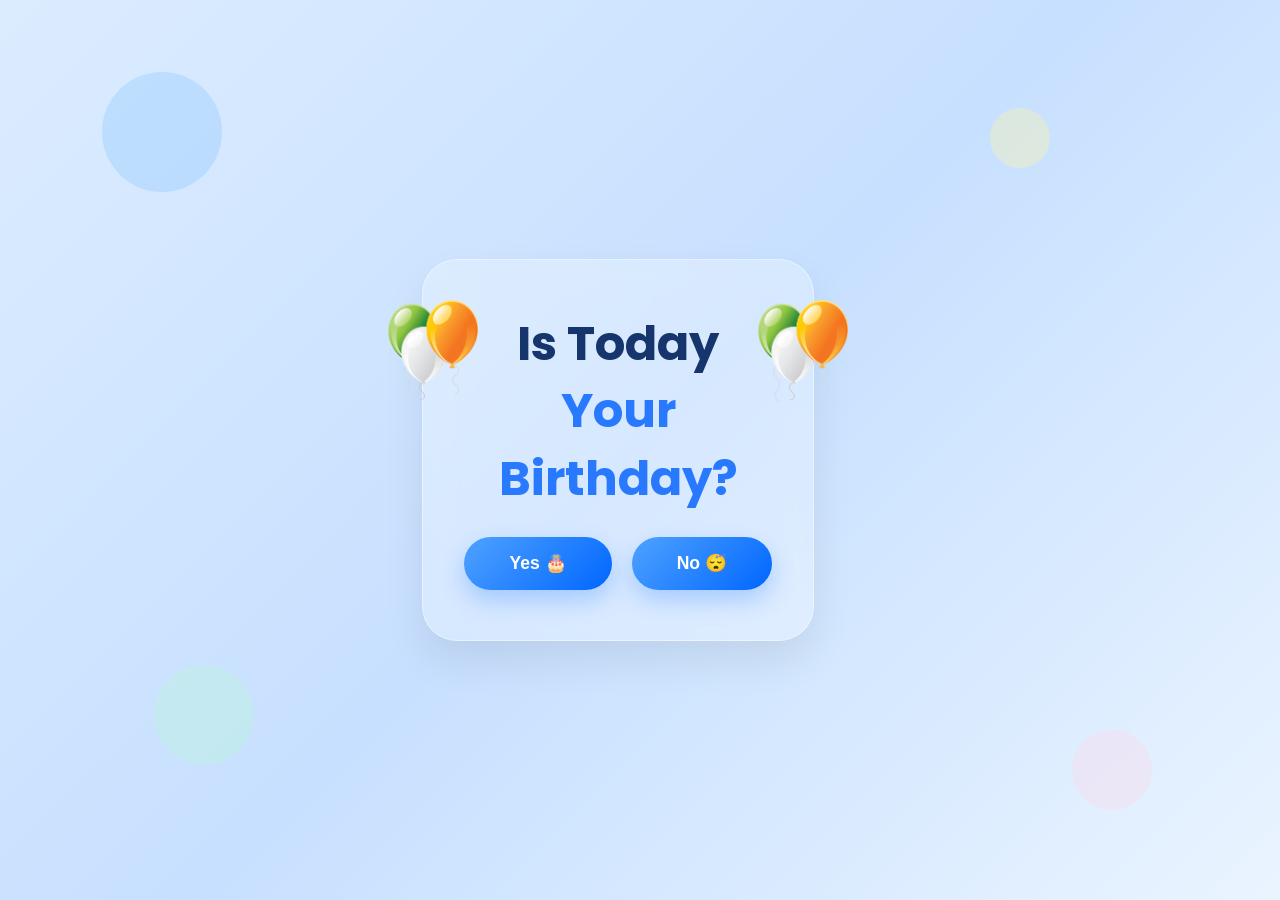
==== index.html @ 894835bd "add files" ====
<!DOCTYPE html>
<html lang="en">

<head>
    <meta charset="UTF-8">
    <meta name="viewport" content="width=device-width, initial-scale=1.0">
    <title>Birthday Surprise</title>

    <!-- Google Font -->
    <link href="https://fonts.googleapis.com/css2?family=Poppins:wght@400;500;600;700&display=swap" rel="stylesheet">

    <style>
        * {
            margin: 0;
            padding: 0;
            box-sizing: border-box;
        }
        
        body {
            font-family: 'Poppins', sans-serif;
            height: 100vh;
            overflow: hidden;
            display: flex;
            justify-content: center;
            align-items: center;
            background: linear-gradient(135deg, #dcecff, #c7e0ff, #eaf4ff);
            position: relative;
        }
        /* Floating background circles */
        
        .circle {
            position: absolute;
            border-radius: 50%;
            opacity: 0.35;
            animation: float 6s infinite ease-in-out;
        }
        
        .circle1 {
            width: 120px;
            height: 120px;
            background: #8ec5ff;
            top: 8%;
            left: 8%;
        }
        
        .circle2 {
            width: 80px;
            height: 80px;
            background: #ffd6e7;
            bottom: 10%;
            right: 10%;
            animation-delay: 1s;
        }
        
        .circle3 {
            width: 60px;
            height: 60px;
            background: #fff3a3;
            top: 12%;
            right: 18%;
            animation-delay: 2s;
        }
        
        .circle4 {
            width: 100px;
            height: 100px;
            background: #b8f7d4;
            bottom: 15%;
            left: 12%;
            animation-delay: 3s;
        }
        
        @keyframes float {
            0%,
            100% {
                transform: translateY(0px);
            }
            50% {
                transform: translateY(-18px);
            }
        }
        /* Confetti */
        
        .confetti {
            position: absolute;
            width: 12px;
            height: 12px;
            border-radius: 3px;
            top: -20px;
            animation: fall linear infinite;
        }
        
        .confetti:nth-child(1) {
            left: 10%;
            background: #ff7eb3;
            animation-duration: 6s;
        }
        
        .confetti:nth-child(2) {
            left: 25%;
            background: #7afcff;
            animation-duration: 8s;
        }
        
        .confetti:nth-child(3) {
            left: 40%;
            background: #fff3a3;
            animation-duration: 5s;
        }
        
        .confetti:nth-child(4) {
            left: 60%;
            background: #ffffff;
            animation-duration: 7s;
        }
        
        .confetti:nth-child(5) {
            left: 80%;
            background: #cdb4ff;
            animation-duration: 6s;
        }
        
        @keyframes fall {
            0% {
                transform: translateY(-20px) rotate(0deg);
            }
            100% {
                transform: translateY(110vh) rotate(360deg);
            }
        }
        /* Main Card */
        
        .card {
            width: 90%;
            max-width: 650px;
            background: rgba(255, 255, 255, 0.28);
            backdrop-filter: blur(15px);
            border: 1px solid rgba(255, 255, 255, 0.4);
            border-radius: 35px;
            padding: 50px 35px;
            text-align: center;
            position: relative;
            box-shadow: 0 20px 40px rgba(0, 0, 0, 0.08);
            animation: popup 0.8s ease;
        }
        
        @keyframes popup {
            from {
                opacity: 0;
                transform: scale(0.7);
            }
            to {
                opacity: 1;
                transform: scale(1);
            }
        }
        
        h1 {
            font-size: 3rem;
            line-height: 1.4;
            color: #16356d;
            margin-bottom: 25px;
        }
        
        .highlight {
            color: #2979ff;
        }
        /* Images */
        
        .balloon {
            width: 90px;
            position: absolute;
            animation: balloonFloat 4s infinite ease-in-out;
        }
        
        .balloon-left {
            left: -35px;
            top: 40px;
        }
        
        .balloon-right {
            right: -35px;
            top: 40px;
            animation-delay: 1s;
        }
        
        .gift-image {
            width: 130px;
            margin-bottom: 20px;
            animation: shake 2s infinite;
        }
        
        .cake-image {
            width: 150px;
            position: absolute;
            bottom: -25px;
            right: -20px;
            animation: float 5s infinite ease-in-out;
        }
        
        @keyframes balloonFloat {
            0%,
            100% {
                transform: translateY(0px);
            }
            50% {
                transform: translateY(-15px);
            }
        }
        
        @keyframes shake {
            0%,
            100% {
                transform: rotate(0deg);
            }
            25% {
                transform: rotate(5deg);
            }
            75% {
                transform: rotate(-5deg);
            }
        }
        /* Buttons */
        
        .button-group {
            display: flex;
            justify-content: center;
            gap: 20px;
            flex-wrap: wrap;
        }
        
        button {
            padding: 16px 45px;
            border: none;
            border-radius: 50px;
            background: linear-gradient(135deg, #4fa2ff, #0066ff);
            color: white;
            font-size: 1.1rem;
            font-weight: 600;
            cursor: pointer;
            transition: 0.3s;
            box-shadow: 0 10px 25px rgba(0, 102, 255, 0.25);
        }
        
        button:hover {
            transform: translateY(-5px) scale(1.05);
        }
        
        .hidden {
            display: none;
        }
        /* Mobile */
        
        @media(max-width:768px) {
            h1 {
                font-size: 2rem;
            }
            .card {
                padding: 40px 25px;
            }
            .balloon {
                width: 60px;
            }
            .gift-image {
                width: 100px;
            }
            .cake-image {
                width: 100px;
                right: -10px;
            }
            button {
                width: 100%;
            }
        }
    </style>
</head>

<body>

    <!-- Background Decorations -->

    <div class="circle circle1"></div>
    <div class="circle circle2"></div>
    <div class="circle circle3"></div>
    <div class="circle circle4"></div>

    <!-- Confetti -->

    <div class="confetti"></div>
    <div class="confetti"></div>
    <div class="confetti"></div>
    <div class="confetti"></div>
    <div class="confetti"></div>

    <!-- Birthday Question -->

    <div id="birthdayQuestion">

        <div class="card">

            <!-- Balloons -->
            <img src="assets/balloon.png" class="balloon balloon-left">
            <img src="assets/balloon.png" class="balloon balloon-right">

            <h1>
                Is Today <br>
                <span class="highlight">Your Birthday?</span>
            </h1>

            <div class="button-group">
                <button onclick="handleYes()">Yes 🎂</button>
                <button onclick="handleNo()">No 😴</button>
            </div>

        </div>

    </div>

    <!-- Gift Section -->

    <div id="giftBox" class="hidden">

        <div class="card">

            <!-- Gift Image -->
            <img src="assets/gift.png" class="gift-image">

            <h1>
                I made something <br>
                <span class="highlight">special for you</span>
            </h1>

            <button onclick="openSurprise()">
                Open Surprise ✨
            </button>

            <!-- Cake -->
            <img src="assets/cake.png" class="cake-image">

        </div>

    </div>

    <!-- No Birthday -->

    <div id="noBirthday" class="hidden">

        <div class="card">

            <h1>
                😅 Oops... <br> No Birthday Today
            </h1>

            <button onclick="goBackToBirthday()">
                Back
            </button>

        </div>

    </div>

    <script>
        function handleYes() {
            document.getElementById("birthdayQuestion").classList.add("hidden");
            document.getElementById("giftBox").classList.remove("hidden");
        }

        function handleNo() {
            document.getElementById("birthdayQuestion").classList.add("hidden");
            document.getElementById("noBirthday").classList.remove("hidden");
        }

        function goBackToBirthday() {
            document.getElementById("noBirthday").classList.add("hidden");
            document.getElementById("birthdayQuestion").classList.remove("hidden");
        }

        function openSurprise() {

            // Add your birthday surprise page link here

            window.location.href = "video.html";
        }
    </script>

</body>

</html>
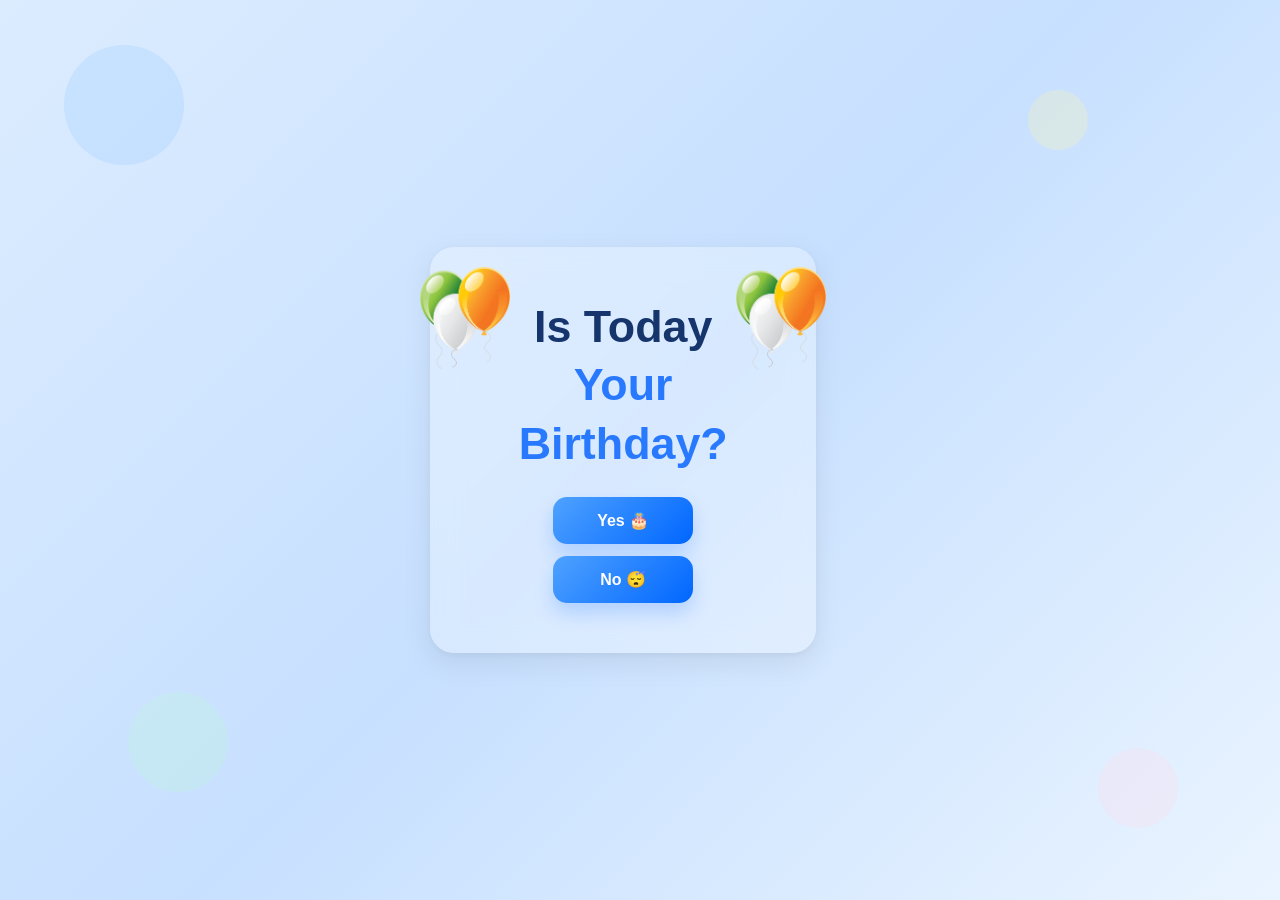
==== commit 31b1886e: "add files" ====
--- a/index.html
+++ b/index.html
@@ -6,7 +6,6 @@
     <meta name="viewport" content="width=device-width, initial-scale=1.0">
     <title>Birthday Surprise</title>
 
-    <!-- Google Font -->
     <link href="https://fonts.googleapis.com/css2?family=Poppins:wght@400;500;600;700&display=swap" rel="stylesheet">
 
     <style>
@@ -18,20 +17,20 @@
         
         body {
             font-family: 'Poppins', sans-serif;
-            height: 100vh;
-            overflow: hidden;
+            min-height: 100vh;
             display: flex;
             justify-content: center;
             align-items: center;
             background: linear-gradient(135deg, #dcecff, #c7e0ff, #eaf4ff);
-            position: relative;
-        }
-        /* Floating background circles */
+            overflow-x: hidden;
+            padding: 16px;
+        }
+        /* Background circles */
         
         .circle {
             position: absolute;
             border-radius: 50%;
-            opacity: 0.35;
+            opacity: 0.25;
             animation: float 6s infinite ease-in-out;
         }
         
@@ -39,16 +38,16 @@
             width: 120px;
             height: 120px;
             background: #8ec5ff;
-            top: 8%;
-            left: 8%;
+            top: 5%;
+            left: 5%;
         }
         
         .circle2 {
             width: 80px;
             height: 80px;
             background: #ffd6e7;
-            bottom: 10%;
-            right: 10%;
+            bottom: 8%;
+            right: 8%;
             animation-delay: 1s;
         }
         
@@ -56,8 +55,8 @@
             width: 60px;
             height: 60px;
             background: #fff3a3;
-            top: 12%;
-            right: 18%;
+            top: 10%;
+            right: 15%;
             animation-delay: 2s;
         }
         
@@ -65,8 +64,8 @@
             width: 100px;
             height: 100px;
             background: #b8f7d4;
-            bottom: 15%;
-            left: 12%;
+            bottom: 12%;
+            left: 10%;
             animation-delay: 3s;
         }
         
@@ -83,10 +82,10 @@
         
         .confetti {
             position: absolute;
-            width: 12px;
-            height: 12px;
-            border-radius: 3px;
+            width: 10px;
+            height: 10px;
             top: -20px;
+            border-radius: 2px;
             animation: fall linear infinite;
         }
         
@@ -128,26 +127,24 @@
                 transform: translateY(110vh) rotate(360deg);
             }
         }
-        /* Main Card */
+        /* Card */
         
         .card {
-            width: 90%;
-            max-width: 650px;
-            background: rgba(255, 255, 255, 0.28);
+            width: min(92%, 650px);
+            background: rgba(255, 255, 255, 0.3);
             backdrop-filter: blur(15px);
-            border: 1px solid rgba(255, 255, 255, 0.4);
-            border-radius: 35px;
-            padding: 50px 35px;
+            border-radius: 24px;
+            padding: clamp(20px, 5vw, 50px);
             text-align: center;
             position: relative;
-            box-shadow: 0 20px 40px rgba(0, 0, 0, 0.08);
-            animation: popup 0.8s ease;
+            box-shadow: 0 10px 30px rgba(0, 0, 0, 0.08), 0 2px 8px rgba(0, 0, 0, 0.05);
+            animation: popup 0.7s ease;
         }
         
         @keyframes popup {
             from {
                 opacity: 0;
-                transform: scale(0.7);
+                transform: scale(0.8);
             }
             to {
                 opacity: 1;
@@ -156,9 +153,10 @@
         }
         
         h1 {
-            font-size: 3rem;
-            line-height: 1.4;
+            font-size: clamp(1.6rem, 4vw, 2.8rem);
+            font-weight: 600;
             color: #16356d;
+            line-height: 1.3;
             margin-bottom: 25px;
         }
         
@@ -167,45 +165,32 @@
         }
         /* Images */
         
+        img {
+            max-width: 100%;
+            height: auto;
+        }
+        
         .balloon {
-            width: 90px;
+            width: clamp(50px, 12vw, 90px);
             position: absolute;
-            animation: balloonFloat 4s infinite ease-in-out;
+            animation: float 4s infinite ease-in-out;
         }
         
         .balloon-left {
-            left: -35px;
-            top: 40px;
+            left: -10px;
+            top: 20px;
         }
         
         .balloon-right {
-            right: -35px;
-            top: 40px;
+            right: -10px;
+            top: 20px;
             animation-delay: 1s;
         }
         
         .gift-image {
-            width: 130px;
+            width: clamp(80px, 18vw, 130px);
             margin-bottom: 20px;
             animation: shake 2s infinite;
-        }
-        
-        .cake-image {
-            width: 150px;
-            position: absolute;
-            bottom: -25px;
-            right: -20px;
-            animation: float 5s infinite ease-in-out;
-        }
-        
-        @keyframes balloonFloat {
-            0%,
-            100% {
-                transform: translateY(0px);
-            }
-            50% {
-                transform: translateY(-15px);
-            }
         }
         
         @keyframes shake {
@@ -220,85 +205,69 @@
                 transform: rotate(-5deg);
             }
         }
-        /* Buttons */
+        /* Buttons (Material style) */
         
         .button-group {
             display: flex;
             justify-content: center;
-            gap: 20px;
+            gap: 12px;
             flex-wrap: wrap;
+            margin-top: 10px;
         }
         
         button {
-            padding: 16px 45px;
+            padding: 14px 24px;
             border: none;
-            border-radius: 50px;
+            border-radius: 14px;
             background: linear-gradient(135deg, #4fa2ff, #0066ff);
             color: white;
-            font-size: 1.1rem;
+            font-size: 1rem;
             font-weight: 600;
             cursor: pointer;
-            transition: 0.3s;
-            box-shadow: 0 10px 25px rgba(0, 102, 255, 0.25);
+            min-width: 140px;
+            transition: 0.3s ease;
+            box-shadow: 0 10px 20px rgba(0, 102, 255, 0.2);
         }
         
         button:hover {
-            transform: translateY(-5px) scale(1.05);
+            transform: translateY(-3px);
+        }
+        /* Mobile */
+        
+        @media (max-width: 480px) {
+            .button-group {
+                flex-direction: column;
+            }
+            button {
+                width: 100%;
+            }
         }
         
         .hidden {
             display: none;
         }
-        /* Mobile */
-        
-        @media(max-width:768px) {
-            h1 {
-                font-size: 2rem;
-            }
-            .card {
-                padding: 40px 25px;
-            }
-            .balloon {
-                width: 60px;
-            }
-            .gift-image {
-                width: 100px;
-            }
-            .cake-image {
-                width: 100px;
-                right: -10px;
-            }
-            button {
-                width: 100%;
-            }
-        }
     </style>
 </head>
 
 <body>
 
-    <!-- Background Decorations -->
-
+    <!-- Background -->
     <div class="circle circle1"></div>
     <div class="circle circle2"></div>
     <div class="circle circle3"></div>
     <div class="circle circle4"></div>
 
     <!-- Confetti -->
-
-    <div class="confetti"></div>
-    <div class="confetti"></div>
-    <div class="confetti"></div>
-    <div class="confetti"></div>
-    <div class="confetti"></div>
-
-    <!-- Birthday Question -->
-
+    <div class="confetti"></div>
+    <div class="confetti"></div>
+    <div class="confetti"></div>
+    <div class="confetti"></div>
+    <div class="confetti"></div>
+
+    <!-- QUESTION -->
     <div id="birthdayQuestion">
-
         <div class="card">
 
-            <!-- Balloons -->
             <img src="assets/balloon.png" class="balloon balloon-left">
             <img src="assets/balloon.png" class="balloon balloon-right">
 
@@ -313,16 +282,12 @@
             </div>
 
         </div>
-
     </div>
 
-    <!-- Gift Section -->
-
+    <!-- GIFT -->
     <div id="giftBox" class="hidden">
-
         <div class="card">
 
-            <!-- Gift Image -->
             <img src="assets/gift.png" class="gift-image">
 
             <h1>
@@ -330,33 +295,17 @@
                 <span class="highlight">special for you</span>
             </h1>
 
-            <button onclick="openSurprise()">
-                Open Surprise ✨
-            </button>
-
-            <!-- Cake -->
-            <img src="assets/cake.png" class="cake-image">
+            <button onclick="openSurprise()">Open ✨</button>
 
         </div>
-
     </div>
 
-    <!-- No Birthday -->
-
+    <!-- NO -->
     <div id="noBirthday" class="hidden">
-
         <div class="card">
-
-            <h1>
-                😅 Oops... <br> No Birthday Today
-            </h1>
-
-            <button onclick="goBackToBirthday()">
-                Back
-            </button>
-
+            <h1>There’s no surprise for you today 🙃</h1>
+            <button onclick="goBackToBirthday()">Back</button>
         </div>
-
     </div>
 
     <script>
@@ -376,9 +325,6 @@
         }
 
         function openSurprise() {
-
-            // Add your birthday surprise page link here
-
             window.location.href = "video.html";
         }
     </script>
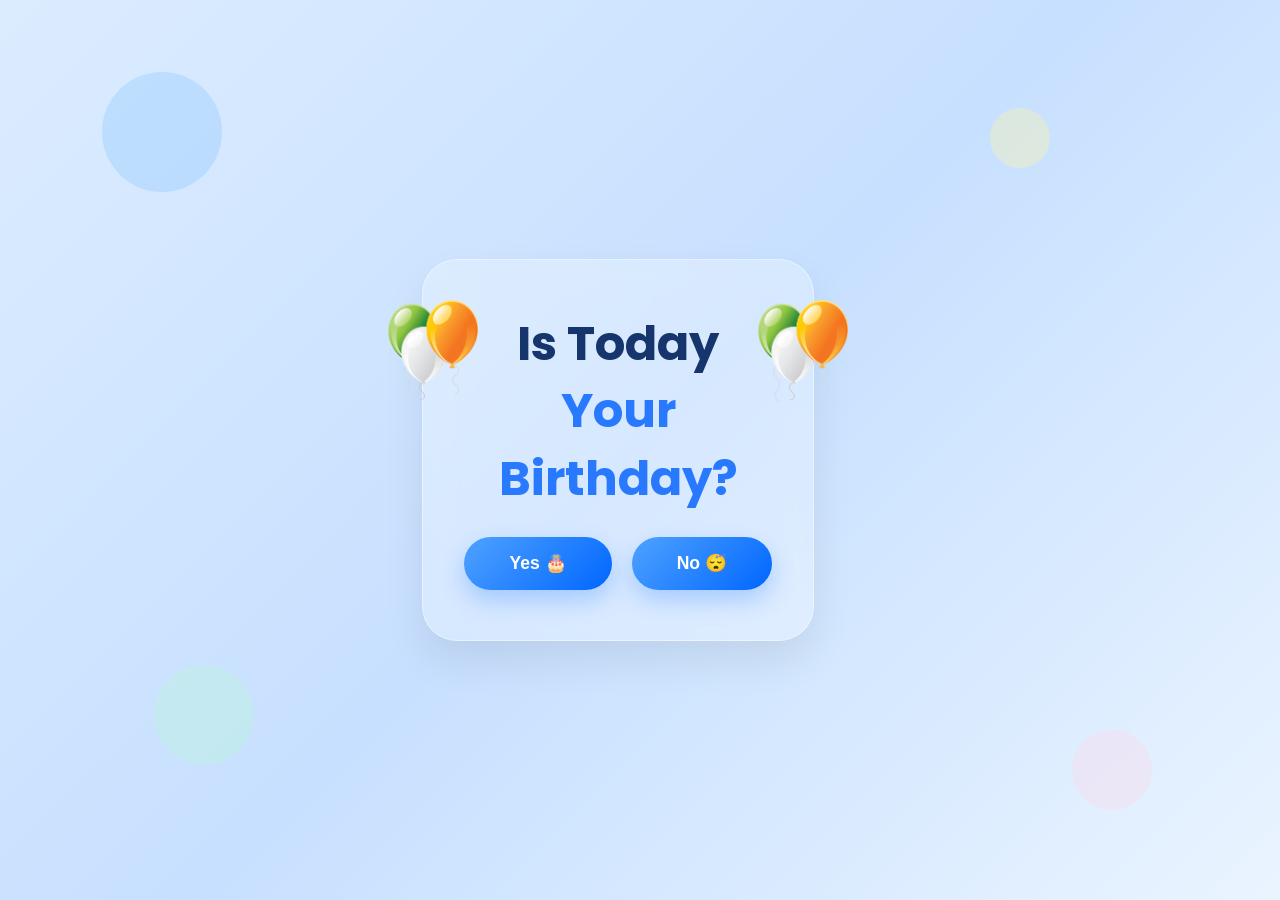
==== commit 5b380f66: "add files" ====
--- a/index.html
+++ b/index.html
@@ -6,6 +6,7 @@
     <meta name="viewport" content="width=device-width, initial-scale=1.0">
     <title>Birthday Surprise</title>
 
+    <!-- Google Font -->
     <link href="https://fonts.googleapis.com/css2?family=Poppins:wght@400;500;600;700&display=swap" rel="stylesheet">
 
     <style>
@@ -17,20 +18,20 @@
         
         body {
             font-family: 'Poppins', sans-serif;
-            min-height: 100vh;
+            height: 100vh;
+            overflow: hidden;
             display: flex;
             justify-content: center;
             align-items: center;
             background: linear-gradient(135deg, #dcecff, #c7e0ff, #eaf4ff);
-            overflow-x: hidden;
-            padding: 16px;
-        }
-        /* Background circles */
+            position: relative;
+        }
+        /* Floating background circles */
         
         .circle {
             position: absolute;
             border-radius: 50%;
-            opacity: 0.25;
+            opacity: 0.35;
             animation: float 6s infinite ease-in-out;
         }
         
@@ -38,16 +39,16 @@
             width: 120px;
             height: 120px;
             background: #8ec5ff;
-            top: 5%;
-            left: 5%;
+            top: 8%;
+            left: 8%;
         }
         
         .circle2 {
             width: 80px;
             height: 80px;
             background: #ffd6e7;
-            bottom: 8%;
-            right: 8%;
+            bottom: 10%;
+            right: 10%;
             animation-delay: 1s;
         }
         
@@ -55,8 +56,8 @@
             width: 60px;
             height: 60px;
             background: #fff3a3;
-            top: 10%;
-            right: 15%;
+            top: 12%;
+            right: 18%;
             animation-delay: 2s;
         }
         
@@ -64,8 +65,8 @@
             width: 100px;
             height: 100px;
             background: #b8f7d4;
-            bottom: 12%;
-            left: 10%;
+            bottom: 15%;
+            left: 12%;
             animation-delay: 3s;
         }
         
@@ -82,10 +83,10 @@
         
         .confetti {
             position: absolute;
-            width: 10px;
-            height: 10px;
+            width: 12px;
+            height: 12px;
+            border-radius: 3px;
             top: -20px;
-            border-radius: 2px;
             animation: fall linear infinite;
         }
         
@@ -127,24 +128,26 @@
                 transform: translateY(110vh) rotate(360deg);
             }
         }
-        /* Card */
+        /* Main Card */
         
         .card {
-            width: min(92%, 650px);
-            background: rgba(255, 255, 255, 0.3);
+            width: 90%;
+            max-width: 650px;
+            background: rgba(255, 255, 255, 0.28);
             backdrop-filter: blur(15px);
-            border-radius: 24px;
-            padding: clamp(20px, 5vw, 50px);
+            border: 1px solid rgba(255, 255, 255, 0.4);
+            border-radius: 35px;
+            padding: 50px 35px;
             text-align: center;
             position: relative;
-            box-shadow: 0 10px 30px rgba(0, 0, 0, 0.08), 0 2px 8px rgba(0, 0, 0, 0.05);
-            animation: popup 0.7s ease;
+            box-shadow: 0 20px 40px rgba(0, 0, 0, 0.08);
+            animation: popup 0.8s ease;
         }
         
         @keyframes popup {
             from {
                 opacity: 0;
-                transform: scale(0.8);
+                transform: scale(0.7);
             }
             to {
                 opacity: 1;
@@ -153,10 +156,9 @@
         }
         
         h1 {
-            font-size: clamp(1.6rem, 4vw, 2.8rem);
-            font-weight: 600;
+            font-size: 3rem;
+            line-height: 1.4;
             color: #16356d;
-            line-height: 1.3;
             margin-bottom: 25px;
         }
         
@@ -165,32 +167,45 @@
         }
         /* Images */
         
-        img {
-            max-width: 100%;
-            height: auto;
-        }
-        
         .balloon {
-            width: clamp(50px, 12vw, 90px);
+            width: 90px;
             position: absolute;
-            animation: float 4s infinite ease-in-out;
+            animation: balloonFloat 4s infinite ease-in-out;
         }
         
         .balloon-left {
-            left: -10px;
-            top: 20px;
+            left: -35px;
+            top: 40px;
         }
         
         .balloon-right {
-            right: -10px;
-            top: 20px;
+            right: -35px;
+            top: 40px;
             animation-delay: 1s;
         }
         
         .gift-image {
-            width: clamp(80px, 18vw, 130px);
+            width: 130px;
             margin-bottom: 20px;
             animation: shake 2s infinite;
+        }
+        
+        .cake-image {
+            width: 150px;
+            position: absolute;
+            bottom: -25px;
+            right: -20px;
+            animation: float 5s infinite ease-in-out;
+        }
+        
+        @keyframes balloonFloat {
+            0%,
+            100% {
+                transform: translateY(0px);
+            }
+            50% {
+                transform: translateY(-15px);
+            }
         }
         
         @keyframes shake {
@@ -205,69 +220,85 @@
                 transform: rotate(-5deg);
             }
         }
-        /* Buttons (Material style) */
+        /* Buttons */
         
         .button-group {
             display: flex;
             justify-content: center;
-            gap: 12px;
+            gap: 20px;
             flex-wrap: wrap;
-            margin-top: 10px;
         }
         
         button {
-            padding: 14px 24px;
+            padding: 16px 45px;
             border: none;
-            border-radius: 14px;
+            border-radius: 50px;
             background: linear-gradient(135deg, #4fa2ff, #0066ff);
             color: white;
-            font-size: 1rem;
+            font-size: 1.1rem;
             font-weight: 600;
             cursor: pointer;
-            min-width: 140px;
-            transition: 0.3s ease;
-            box-shadow: 0 10px 20px rgba(0, 102, 255, 0.2);
+            transition: 0.3s;
+            box-shadow: 0 10px 25px rgba(0, 102, 255, 0.25);
         }
         
         button:hover {
-            transform: translateY(-3px);
+            transform: translateY(-5px) scale(1.05);
+        }
+        
+        .hidden {
+            display: none;
         }
         /* Mobile */
         
-        @media (max-width: 480px) {
-            .button-group {
-                flex-direction: column;
+        @media(max-width:768px) {
+            h1 {
+                font-size: 2rem;
+            }
+            .card {
+                padding: 40px 25px;
+            }
+            .balloon {
+                width: 60px;
+            }
+            .gift-image {
+                width: 100px;
+            }
+            .cake-image {
+                width: 100px;
+                right: -10px;
             }
             button {
                 width: 100%;
             }
         }
-        
-        .hidden {
-            display: none;
-        }
     </style>
 </head>
 
 <body>
 
-    <!-- Background -->
+    <!-- Background Decorations -->
+
     <div class="circle circle1"></div>
     <div class="circle circle2"></div>
     <div class="circle circle3"></div>
     <div class="circle circle4"></div>
 
     <!-- Confetti -->
-    <div class="confetti"></div>
-    <div class="confetti"></div>
-    <div class="confetti"></div>
-    <div class="confetti"></div>
-    <div class="confetti"></div>
-
-    <!-- QUESTION -->
+
+    <div class="confetti"></div>
+    <div class="confetti"></div>
+    <div class="confetti"></div>
+    <div class="confetti"></div>
+    <div class="confetti"></div>
+
+    <!-- Birthday Question -->
+
     <div id="birthdayQuestion">
+
         <div class="card">
 
+            <!-- Balloons -->
             <img src="assets/balloon.png" class="balloon balloon-left">
             <img src="assets/balloon.png" class="balloon balloon-right">
 
@@ -282,12 +313,16 @@
             </div>
 
         </div>
+
     </div>
 
-    <!-- GIFT -->
+    <!-- Gift Section -->
+
     <div id="giftBox" class="hidden">
+
         <div class="card">
 
+            <!-- Gift Image -->
             <img src="assets/gift.png" class="gift-image">
 
             <h1>
@@ -295,17 +330,32 @@
                 <span class="highlight">special for you</span>
             </h1>
 
-            <button onclick="openSurprise()">Open ✨</button>
+            <button onclick="openSurprise()">
+                Open ✨
+            </button>
+
+
 
         </div>
+
     </div>
 
-    <!-- NO -->
+    <!-- No Birthday -->
+
     <div id="noBirthday" class="hidden">
+
         <div class="card">
-            <h1>There’s no surprise for you today 🙃</h1>
-            <button onclick="goBackToBirthday()">Back</button>
+
+            <h1>
+                <br> There’s no surprise for you today 🙃
+            </h1>
+
+            <button onclick="goBackToBirthday()">
+                Back
+            </button>
+
         </div>
+
     </div>
 
     <script>
@@ -325,6 +375,9 @@
         }
 
         function openSurprise() {
+
+            // Add your birthday surprise page link here
+
             window.location.href = "video.html";
         }
     </script>
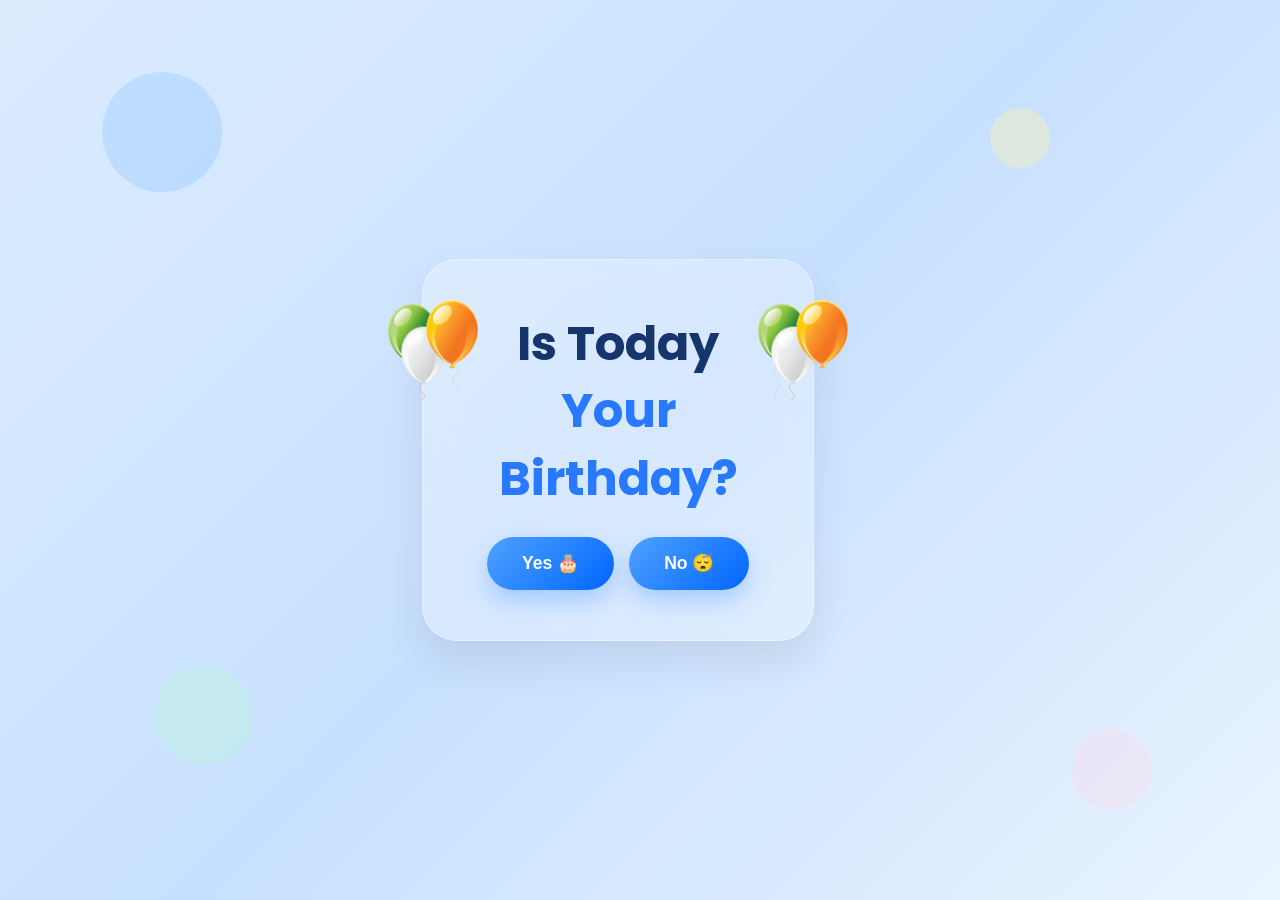
==== commit f28f4e87: "add files" ====
--- a/index.html
+++ b/index.html
@@ -225,12 +225,13 @@
         .button-group {
             display: flex;
             justify-content: center;
-            gap: 20px;
-            flex-wrap: wrap;
+            align-items: center;
+            gap: 15px;
+            flex-wrap: nowrap;
         }
         
         button {
-            padding: 16px 45px;
+            padding: 16px 35px;
             border: none;
             border-radius: 50px;
             background: linear-gradient(135deg, #4fa2ff, #0066ff);
@@ -256,7 +257,7 @@
                 font-size: 2rem;
             }
             .card {
-                padding: 40px 25px;
+                padding: 40px 20px;
             }
             .balloon {
                 width: 60px;
@@ -268,8 +269,16 @@
                 width: 100px;
                 right: -10px;
             }
+            /* Keep buttons in one line */
+            .button-group {
+                flex-wrap: nowrap;
+                gap: 10px;
+            }
             button {
-                width: 100%;
+                width: auto;
+                flex: 1;
+                padding: 14px 10px;
+                font-size: 1rem;
             }
         }
     </style>
@@ -334,8 +343,6 @@
                 Open ✨
             </button>
 
-
-
         </div>
 
     </div>
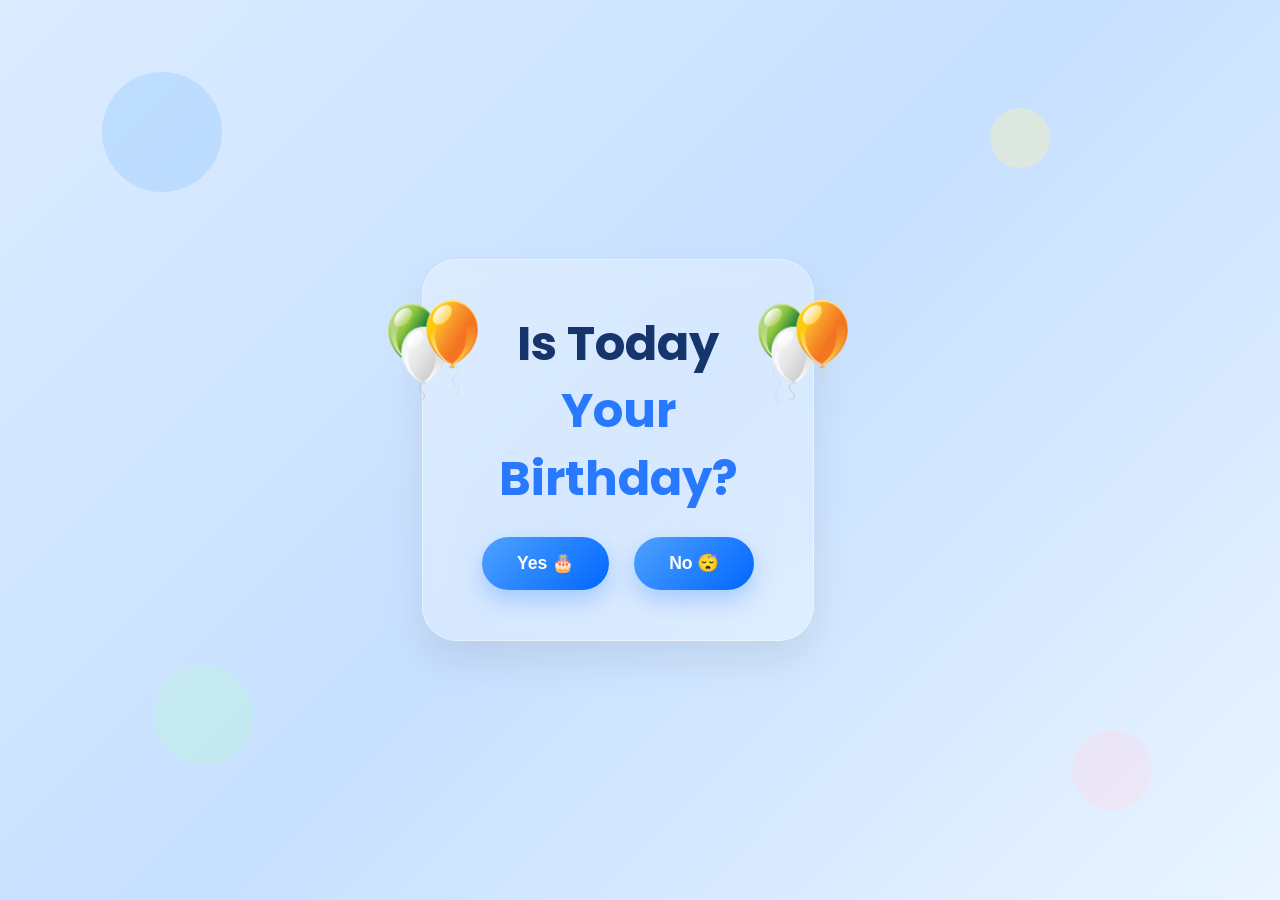
==== commit a8d39106: "add files" ====
--- a/index.html
+++ b/index.html
@@ -226,7 +226,7 @@
             display: flex;
             justify-content: center;
             align-items: center;
-            gap: 15px;
+            gap: 25px;
             flex-wrap: nowrap;
         }
         
@@ -272,7 +272,7 @@
             /* Keep buttons in one line */
             .button-group {
                 flex-wrap: nowrap;
-                gap: 10px;
+                gap: 25px;
             }
             button {
                 width: auto;
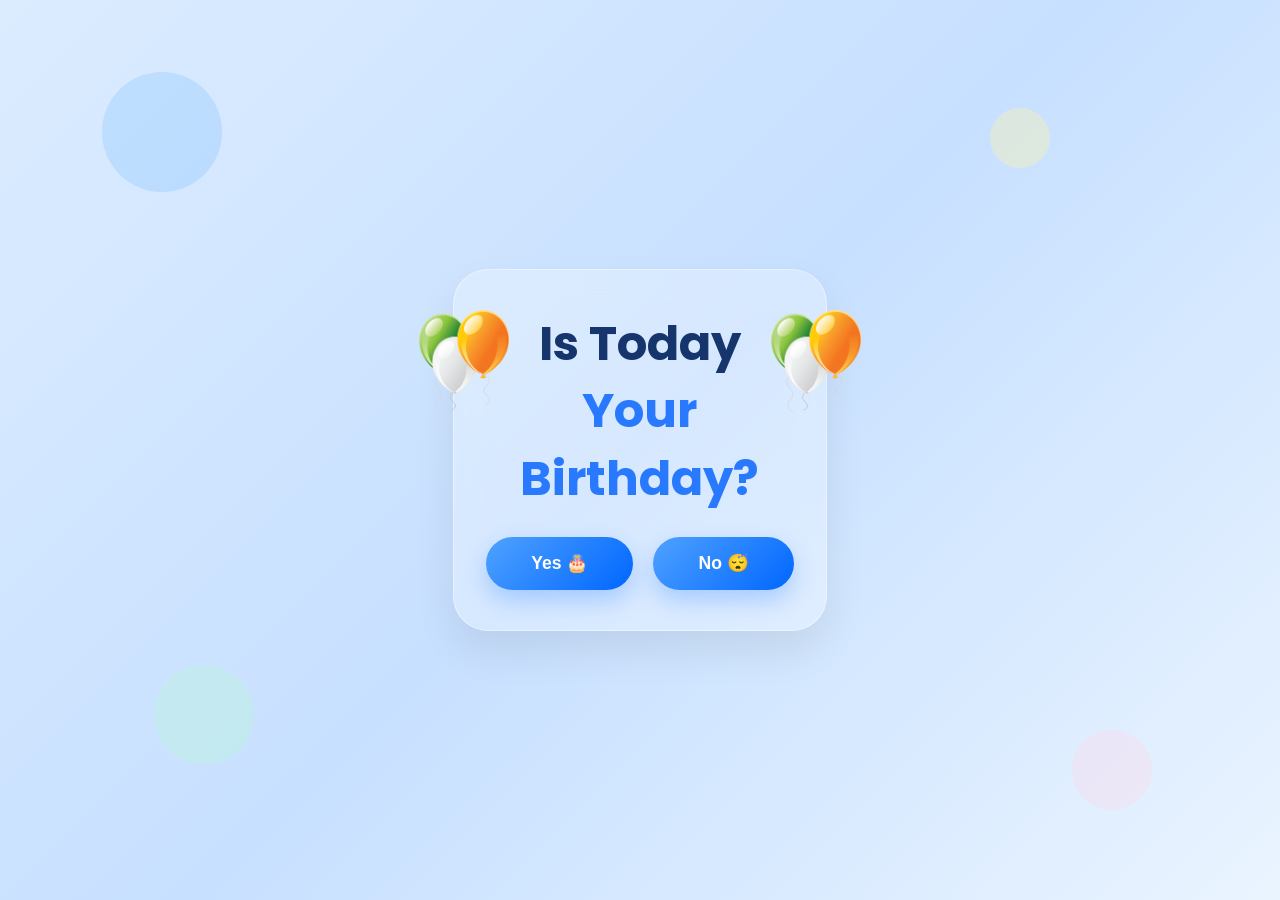
==== commit ed7c9ca5: "add files" ====
--- a/index.html
+++ b/index.html
@@ -18,8 +18,9 @@
         
         body {
             font-family: 'Poppins', sans-serif;
-            height: 100vh;
-            overflow: hidden;
+            min-height: 100vh;
+            overflow-y: auto;
+            overflow-x: hidden;
             display: flex;
             justify-content: center;
             align-items: center;
@@ -137,7 +138,8 @@
             backdrop-filter: blur(15px);
             border: 1px solid rgba(255, 255, 255, 0.4);
             border-radius: 35px;
-            padding: 50px 35px;
+            padding: 40px 25px;
+            margin: 20px auto;
             text-align: center;
             position: relative;
             box-shadow: 0 20px 40px rgba(0, 0, 0, 0.08);
@@ -225,13 +227,12 @@
         .button-group {
             display: flex;
             justify-content: center;
-            align-items: center;
-            gap: 25px;
-            flex-wrap: nowrap;
+            gap: 20px;
+            flex-wrap: wrap;
         }
         
         button {
-            padding: 16px 35px;
+            padding: 16px 45px;
             border: none;
             border-radius: 50px;
             background: linear-gradient(135deg, #4fa2ff, #0066ff);
@@ -257,7 +258,7 @@
                 font-size: 2rem;
             }
             .card {
-                padding: 40px 20px;
+                padding: 40px 25px;
             }
             .balloon {
                 width: 60px;
@@ -269,16 +270,8 @@
                 width: 100px;
                 right: -10px;
             }
-            /* Keep buttons in one line */
-            .button-group {
-                flex-wrap: nowrap;
-                gap: 25px;
-            }
             button {
-                width: auto;
-                flex: 1;
-                padding: 14px 10px;
-                font-size: 1rem;
+                width: 100%;
             }
         }
     </style>
@@ -343,6 +336,8 @@
                 Open ✨
             </button>
 
+
+
         </div>
 
     </div>
@@ -383,7 +378,7 @@
 
         function openSurprise() {
 
-            // Add your birthday surprise page link here
+
 
             window.location.href = "video.html";
         }
